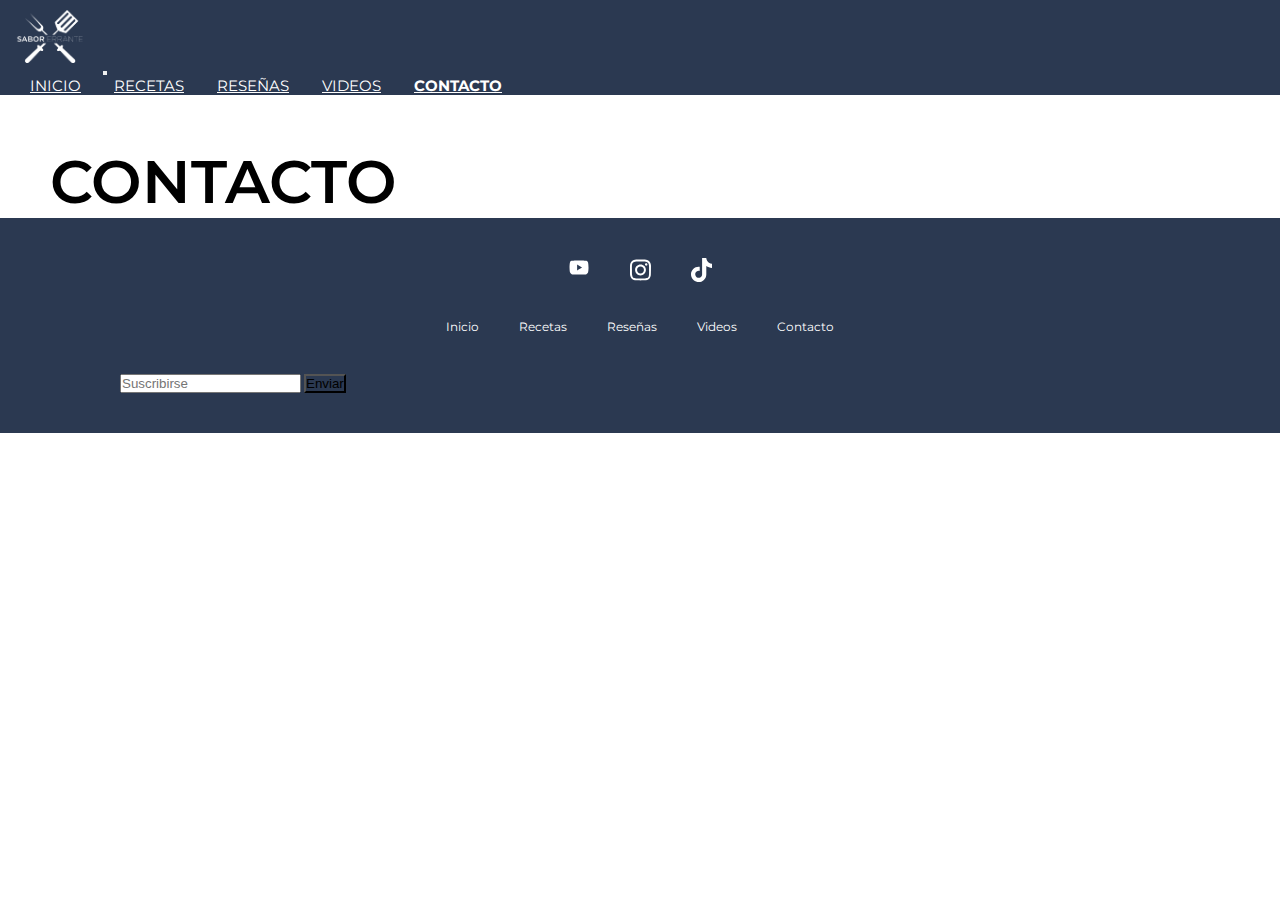
==== pages/contacto.html @ 4d40c04c "pagina recetas terminada" ====
<!DOCTYPE html>
<html lang="en">
<head>
    <meta charset="UTF-8">
    <meta name="viewport" content="width=device-width, initial-scale=1.0">
    <title>Contacto</title>
    <link rel="shortcut icon" href="../media/favicon.png" type="image/x-icon">
    <link href="https://cdn.jsdelivr.net/npm/bootstrap@5.3.2/dist/css/bootstrap.min.css" rel="stylesheet" integrity="sha384-T3c6CoIi6uLrA9TneNEoa7RxnatzjcDSCmG1MXxSR1GAsXEV/Dwwykc2MPK8M2HN" crossorigin="anonymous">
    <link rel="stylesheet" href="../css/style.css">
</head>
<body>
    <header>
        <nav class="navbar navbar-expand-md nav_bar">
            <div class="container-fluid">
                <a class="navbar-brand logo_header" href="../index.html"><img src="../media/logo.png" alt="Logo" class="logo"></a>
                <button class="navbar-toggler" type="button" data-bs-toggle="collapse" data-bs-target="#navbarSupportedContent" aria-controls="navbarSupportedContent" aria-expanded="false" aria-label="Toggle navigation">
                    <span class="navbar-toggler-icon"></span>
                  </button>
                  <div class="collapse navbar-collapse justify-content-end" id="navbarSupportedContent">
                    <ul class="navbar-nav nav_bar-link">
                        <li class="nav-item"><a class="nav-link" href="../index.html">INICIO</a>
                        </li>
                        <li class="nav-item"><a class="nav-link" href="./recetas.html">RECETAS</a>
                        </li>
                        <li class="nav-item"><a class="nav-link" href="./resenas.html">RESEÑAS</a>
                        </li>
                        <li class="nav-item"><a class="nav-link" href="./videos.html">VIDEOS</a>
                        </li>
                        <li class="nav-item"><a class="nav-link active" aria-current="page" href="./contacto.html">CONTACTO</a>
                        </li>
                    </ul>
                </div>
            </div>
        </nav>
    </header>
    <main>
        <h1>Contacto</h1>
    </main>
    <footer>
        <section class="footer">
            <div class="container row nav_social">
                <div class="col-lg-auto col-md-12 rr_ss">
                    <a class="" href="https://www.youtube.com/@Saborerrante" target="_blank"><img src="../media/youtube.svg" alt="Youtube"></a>
                    <a href="https://www.instagram.com/saborerrante/" target="_blank"><img src="../media/instagram.svg" alt="Instagram"></a>
                    <a href="https://www.tiktok.com/@sabor.errante" target="_blank"><img src="../media/tiktok.svg" alt="Tik Tok"></a>
                </div>
                <div class="col-lg-6 col-md-12 nav_link">
                    <ul>
                        <li><a href="../index.html">Inicio</a></li>
                        <li><a href="./recetas.html">Recetas</a></li>
                        <li><a href="./resenas.html">Reseñas</a></li>
                        <li><a href="./videos.html">Videos</a></li>
                        <li><a href="#">Contacto</a></li>
                    </ul>
                    
                </div>
                <div class="col-auto suscribe">
                    <form>
                        <div class="input-group mb-3">
                            <input type="text" class="form-control" placeholder="Suscribirse" aria-label="Suscribirse" aria-describedby="button-addon2">
                            <button class="btn btn-outline-secondary" type="button" id="button-addon2">Enviar</button>
                        </div>
                    </form>
                </div>
            </div>
        </section>
    </footer>
    <script src="https://cdn.jsdelivr.net/npm/bootstrap@5.3.2/dist/js/bootstrap.bundle.min.js" integrity="sha384-C6RzsynM9kWDrMNeT87bh95OGNyZPhcTNXj1NW7RuBCsyN/o0jlpcV8Qyq46cDfL" crossorigin="anonymous"></script>
</body>
</html>
---- css/style.css ----
/* font-size: 62,5%; (Para que 1rem=10px) */
/* Paleta de colores #2b3951 (azul) #0a5b8b (azul claro) #A48A7F (arena) #d8cec6 (arena claro) */
@import url('https://fonts.googleapis.com/css2?family=Montserrat:wght@100;200;300;400;500;600;700;800;900&display=swap');

html{
    font-size: 62.5%;
}

body{
    font-family: 'Montserrat', sans-serif;
}

*{
    margin: 0px;
    padding: 0px;
}

.row{
    max-width: 100%;
    justify-content: center;
    align-items: center;
}

/* header */

header{
    background-color: #2b3951;
    position: sticky;
    top: 0px;
    z-index: 1;
}

header img{
    width: 80px;
    margin: 10px;
}

nav{
    display: flex;
    justify-content:space-between;
    align-items: center;
}

.nav-item{
    list-style: none;
    display: inline-block;
    margin-left: 30px;
}

.nav-link{
    color: white;
    font-size: 1.5rem;
}

.navbar-nav .nav-link.active, .navbar-nav .nav-link.show{
    color: white;
    font-weight: 700;
}


/* Banner index */

.banner{
    background-image: url(../media/banner.jpg);
    height: 650px;
    background-size: cover;
    background-position: bottom;
    text-align: left;
    color: white;
    text-shadow: -1px -1px 20px rgba(0,0,0,1);
}

h1{
    font-size: 6rem;
    text-transform: uppercase;
    padding-top: 50px;
    padding-left: 50px;
    font-weight: 600;
}

.banner span{
    font-weight: 200;
}

.banner p{
    font-size: 2rem;
    padding-left: 50px;
}

h2{
    color: #2b3951;
    font-size: 4rem;
    padding: 50px 0px;
    text-align: center;
}

/*  About index */

.about{
    background-color: #d8cec6;
    justify-content: center;
    padding: 50px;
    
}

.about h2{
    padding: 20px 0;
    text-align: start;
    font-size: 3rem;
}

.about p{
    font-size: 1.5rem;
}

.about img{
    width: 200px;   
}

/* Categorias index */

.categories{
    display: flex;
    flex-direction: row;
    flex-wrap: wrap;
    justify-content: space-around;
    text-align: center;
}

.categories img{
    width: 350px;
    border-radius: 50%;
}

.categories a{
    color:#ffffff;
    font-size: 2.2rem;
    text-decoration: none;
    font-weight: 900;
    text-transform: uppercase;
    position: relative;
    bottom: 180px;
    display: flex;
    justify-content: center;
}

/* Destacadas index */

.featured{
    background-color: #af9a7d;
    padding: 0 50px 50px 50px;
    color: #ffffff;
}

.featured h2{
    color: #ffffff;
    padding: 50px 0px;
}

.recipes{
    display: flex;
    flex-direction: row;
    flex-wrap: wrap;
    text-align: center;
    justify-content: center;
    gap: 2em;
}

.recipes img{
    height: 300px;
    border-radius: 10% 10% 0% 0;
}

.recipes h3{
    font-size: 2rem;
    padding: 10px;
    font-weight: 700;
}

.recipes p{
    font-size: 1.2rem;
    inline-size: 300px;
    overflow-wrap: break-word;
    padding-bottom: 20px;
}

.recipes a{
    color: #ffffff;
}

.card{
    border-radius: 10%;
    width: 320px;
}

.card-body img{
    height: 20px;
}

.btn {
    background-color: #2b3951;
}

.btn:hover{
    background-color: #0a5b8b;
}

.card-body p{
    font-size: 1.2rem;
}

/* footer */

footer{
    background-color: #2b3951;
    padding: 20px 0px;
}

.footer{
    color: #ffffff;
    margin: 0px 100px;
}

.rr_ss{
    display: flex;
    justify-content: center;
    align-items: center;
    padding: 20px;
}

.rr_ss a{
    width: 21px;
    height: 21px;
    margin: 0 20px;
}

.nav_link{
    padding: 20px;
}

.nav_link ul{
    display: flex;
    justify-content: center;
    align-items: center;
}

.nav_link li{
    list-style: none;
    margin: 0 20px;
}

.nav_link a{
    text-decoration: none;
    color: #ffffff;
    font-size: 1.2rem;    
}

.suscribe{
    padding: 20px;
}

/* RECETAS */

/* Banner */
.banner_recetas{
    background-image: url(../media/banner_recetas.jpg);
    height: 350px;
    background-size: cover;
    background-position: bottom;
    text-align: left;
    color: white;
    text-shadow: -1px -1px 20px rgba(0,0,0,1);
}

/* Main Recetas */

.recipes_page{
    display: flex;
    flex-direction: row;
    flex-wrap: wrap;
    text-align: center;
    justify-content: center;
    padding: 50px;
    gap: 2em;
}

.recipes_page img{
    height: 400px;
    object-fit: cover;
    object-position: center;
    border-radius: 10% 10% 0% 0;
}

.recipes_page h3{
    font-size: 2rem;
    padding: 10px;
    font-weight: 700;
}

.recipes_page p{
    font-size: 1.2rem;
    inline-size: 300px;
    overflow-wrap: break-word;
    padding-bottom: 20px;
}

.recipes_page a{
    color: #ffffff;
}

.btn {
    background-color: #2b3951;
}

.btn:hover{
    background-color: #0a5b8b;
}

.card-body p{
    font-size: 1.2rem;
}
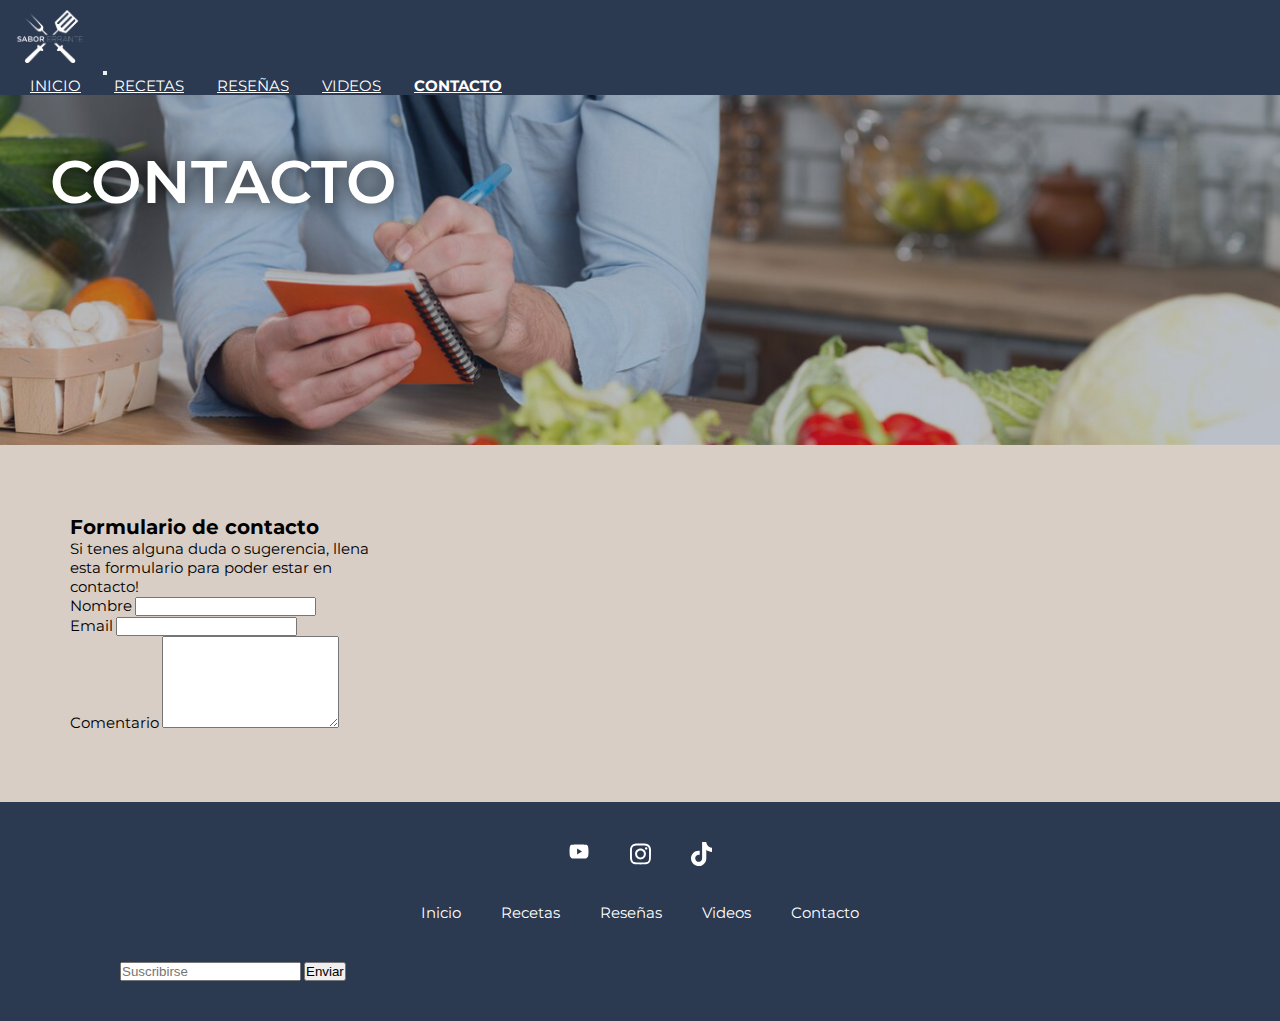
==== commit bda12101: "modificaciones contacto" ====
--- a/pages/contacto.html
+++ b/pages/contacto.html
@@ -34,7 +34,37 @@
         </nav>
     </header>
     <main>
-        <h1>Contacto</h1>
+      <!-- Banner -->
+        <section class="banner_contacto">
+            <div class="container row">
+                <div class="col-lg-12">
+                    <h1>Contacto</h1>
+                </div>                
+            </div>
+        </section>
+        <section class="contacto">
+            <div class="card container justify-content-center card_contacto w-50">
+                <div class="card-body card_form col-12">
+                    <div class="encabezado_form">
+                        <h3>Formulario de contacto</h3>
+                        <p>Si tenes alguna duda o sugerencia, llena esta formulario para poder estar en contacto!</p>
+                    </div>
+                    <div>
+                        <label for="exampleFormControlInput1" class="form-label datos_completar">Nombre</label>
+                        <input class="form-control" type="text" aria-label="default input example">
+                    </div>
+                    <div class="mb-3">
+                        <label for="exampleFormControlInput1" class="form-label datos_completar">Email</label>
+                        <input type="email" class="form-control" id="exampleFormControlInput1">
+                    </div>
+                    <div class="mb-3">
+                        <label for="exampleFormControlTextarea1" class="form-label datos_completar">Comentario</label>
+                        <textarea class="form-control" id="exampleFormControlTextarea1" rows="6"></textarea>
+                    </div>
+                </div>
+              </div>
+          
+        </section>
     </main>
     <footer>
         <section class="footer">
--- a/css/style.css
+++ b/css/style.css
@@ -27,7 +27,7 @@
     background-color: #2b3951;
     position: sticky;
     top: 0px;
-    z-index: 1;
+    z-index: 3;
 }
 
 header img{
@@ -168,7 +168,6 @@
 
 .recipes img{
     height: 300px;
-    border-radius: 10% 10% 0% 0;
 }
 
 .recipes h3{
@@ -178,7 +177,7 @@
 }
 
 .recipes p{
-    font-size: 1.2rem;
+    font-size: 1.5rem;
     inline-size: 300px;
     overflow-wrap: break-word;
     padding-bottom: 20px;
@@ -189,24 +188,25 @@
 }
 
 .card{
-    border-radius: 10%;
     width: 320px;
 }
 
-.card-body img{
+.card_inicio img{
     height: 20px;
 }
 
-.btn {
+.boton_inicio {
     background-color: #2b3951;
-}
-
-.btn:hover{
+    font-size: 1.5rem;
+}
+
+.boton_inicio:hover{
     background-color: #0a5b8b;
-}
-
-.card-body p{
-    font-size: 1.2rem;
+    color: #ffffff;
+}
+
+.card_inicio p{
+    font-size: 1.5rem;
 }
 
 /* footer */
@@ -252,7 +252,7 @@
 .nav_link a{
     text-decoration: none;
     color: #ffffff;
-    font-size: 1.2rem;    
+    font-size: 1.5rem;    
 }
 
 .suscribe{
@@ -280,7 +280,7 @@
     flex-wrap: wrap;
     text-align: center;
     justify-content: center;
-    padding: 50px;
+    padding: 0 50px 50px 50px;
     gap: 2em;
 }
 
@@ -288,7 +288,6 @@
     height: 400px;
     object-fit: cover;
     object-position: center;
-    border-radius: 10% 10% 0% 0;
 }
 
 .recipes_page h3{
@@ -298,7 +297,7 @@
 }
 
 .recipes_page p{
-    font-size: 1.2rem;
+    font-size: 1.5rem;
     inline-size: 300px;
     overflow-wrap: break-word;
     padding-bottom: 20px;
@@ -308,14 +307,145 @@
     color: #ffffff;
 }
 
-.btn {
+.boton_recetas {
     background-color: #2b3951;
-}
-
-.btn:hover{
+    font-size: 1.5rem;
+}
+
+.boton_recetas:hover{
     background-color: #0a5b8b;
-}
-
-.card-body p{
-    font-size: 1.2rem;
-}
+    color: white;
+}
+
+.card_recetas p{
+    font-size: 1.5rem;
+}
+
+/* RESEÑAS */
+
+/* Banner */
+.banner_resenas{
+    background-image: url(../media/banner_resenas.jpg);
+    height: 350px;
+    background-size: cover;
+    background-position: bottom;
+    text-align: left;
+    color: white;
+    text-shadow: -1px -1px 20px rgba(0,0,0,1);
+}
+
+/* Main reseñas */
+
+.resenas{
+    padding: 0 50px 50px 50px;
+}
+
+.resenas_card{
+    padding: 10px;
+}
+
+.resenas_card h3{
+    padding: 20px 0;
+}
+
+.resenas_card a{
+    text-decoration: none;
+    color: #0a5b8b;
+    font-size: 2rem;
+    font-weight: 700;
+}
+
+.resenas_card p{
+    padding-bottom: 20px;
+    font-size: 1.5rem;
+}
+
+.img_carousel img{
+    height: 350px;
+    object-fit: cover;
+    object-position: center;
+}
+
+/* VIDEOS */
+
+/* Banner */
+.banner_videos{
+    background-image: url(../media/banner_videos.jpg);
+    height: 350px;
+    background-size: cover;
+    background-position: center;
+    text-align: left;
+    color: white;
+    text-shadow: -1px -1px 20px rgba(0,0,0,1);
+}
+
+/* main videos */
+
+.video_section{
+    margin: 0 0 50px 0;
+    display: flex;
+    flex-direction: row;
+    justify-content: center;
+    gap: 30px;
+}
+
+.video_page{
+    width: 300px;
+    height: 560px;
+}
+
+.boton_videos {
+    background-color: #2b3951;
+    color: #ffffff;
+    font-size: 1.5rem;
+}
+
+.boton_videos:hover{
+    background-color: #0a5b8b;
+    color: white;
+}
+
+.card_videos p{
+    font-size: 1.5rem;
+}
+
+.card_videos h3{
+    font-size: 2rem;
+    font-weight: 700;
+}
+
+/* CONTACTO */
+/* Banner */
+.banner_contacto{
+    background-image: url(../media/banner_contacto.jpg);
+    height: 350px;
+    background-size: cover;
+    background-position: bottom;
+    text-align: left;
+    color: white;
+    text-shadow: -1px -1px 20px rgba(0,0,0,1);
+}
+
+/* main contacto */
+
+.contacto{
+    background-color: #d8cec6;
+    padding: 50px;
+}
+
+.card_contacto{
+   padding: 20px;
+}
+
+.datos_completar{
+    font-size: 1.5rem;
+}
+
+.encabezado_form h3{
+    font-size: 2rem;
+    font-weight: 700;
+}
+
+.encabezado_form p{
+    font-size: 1.5rem;
+}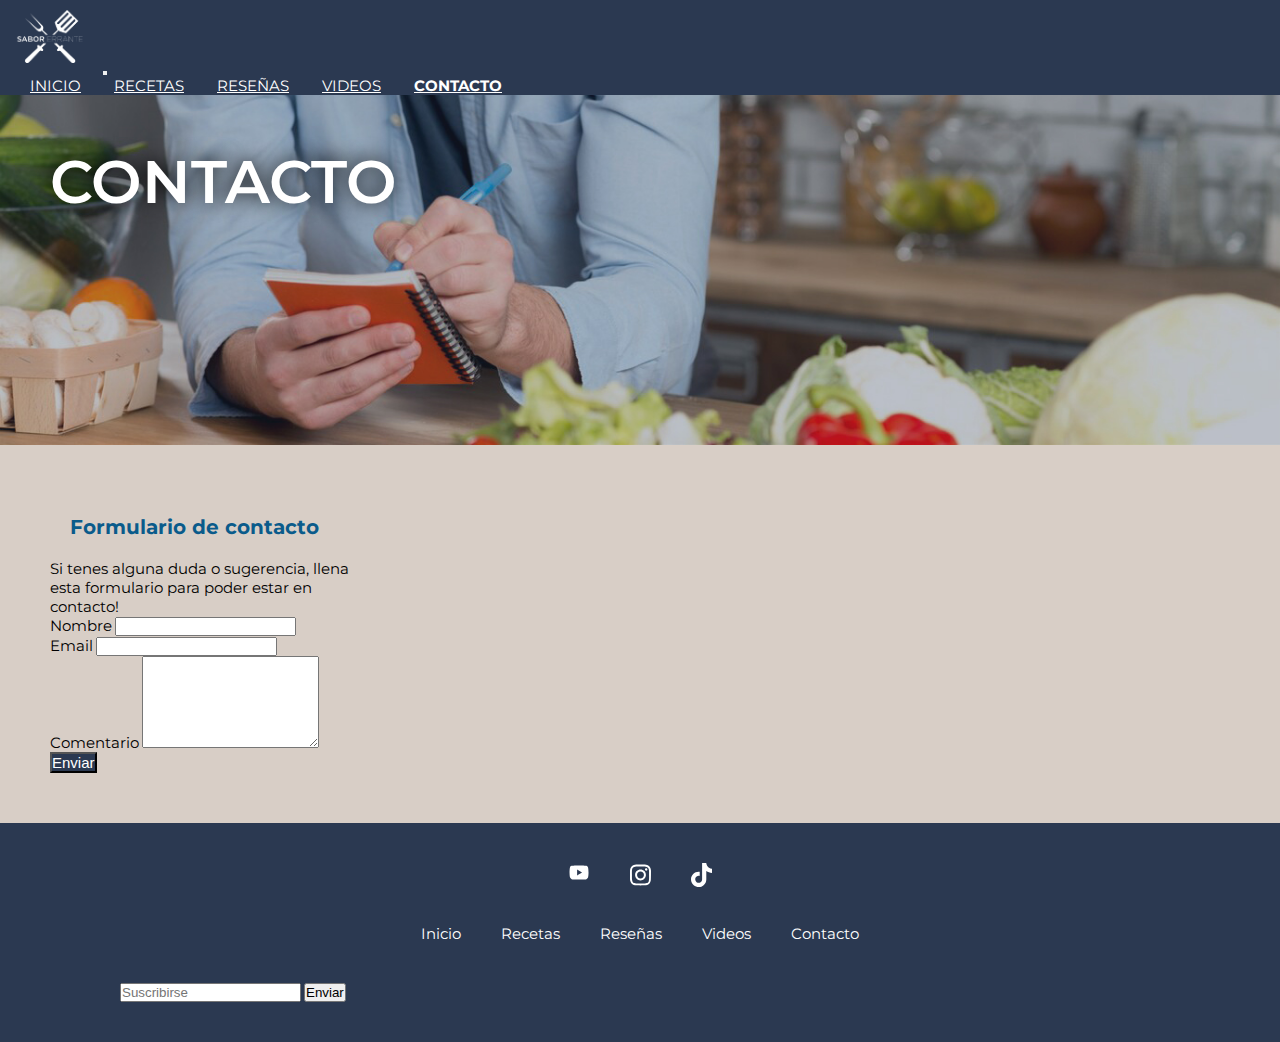
==== commit 7a9dbb70: "revision de codigo" ====
--- a/pages/contacto.html
+++ b/pages/contacto.html
@@ -46,7 +46,7 @@
             <div class="card container justify-content-center card_contacto w-50">
                 <div class="card-body card_form col-12">
                     <div class="encabezado_form">
-                        <h3>Formulario de contacto</h3>
+                        <h3 class="text-center">Formulario de contacto</h3>
                         <p>Si tenes alguna duda o sugerencia, llena esta formulario para poder estar en contacto!</p>
                     </div>
                     <div>
@@ -61,6 +61,7 @@
                         <label for="exampleFormControlTextarea1" class="form-label datos_completar">Comentario</label>
                         <textarea class="form-control" id="exampleFormControlTextarea1" rows="6"></textarea>
                     </div>
+                    <button type="submit" class="btn boton">Enviar</button>
                 </div>
               </div>
           
--- a/css/style.css
+++ b/css/style.css
@@ -195,14 +195,15 @@
     height: 20px;
 }
 
-.boton_inicio {
+.boton {
     background-color: #2b3951;
     font-size: 1.5rem;
-}
-
-.boton_inicio:hover{
+    color: #ffffff;
+}
+
+.boton:hover{
     background-color: #0a5b8b;
-    color: #ffffff;
+    color: white;
 }
 
 .card_inicio p{
@@ -294,6 +295,7 @@
     font-size: 2rem;
     padding: 10px;
     font-weight: 700;
+    color: #0a5b8b;
 }
 
 .recipes_page p{
@@ -305,16 +307,6 @@
 
 .recipes_page a{
     color: #ffffff;
-}
-
-.boton_recetas {
-    background-color: #2b3951;
-    font-size: 1.5rem;
-}
-
-.boton_recetas:hover{
-    background-color: #0a5b8b;
-    color: white;
 }
 
 .card_recetas p{
@@ -412,6 +404,7 @@
 .card_videos h3{
     font-size: 2rem;
     font-weight: 700;
+    color: #0a5b8b;
 }
 
 /* CONTACTO */
@@ -433,9 +426,9 @@
     padding: 50px;
 }
 
-.card_contacto{
+/* .card_contacto{
    padding: 20px;
-}
+} */
 
 .datos_completar{
     font-size: 1.5rem;
@@ -444,6 +437,8 @@
 .encabezado_form h3{
     font-size: 2rem;
     font-weight: 700;
+    color: #0a5b8b;
+    padding: 20px;
 }
 
 .encabezado_form p{
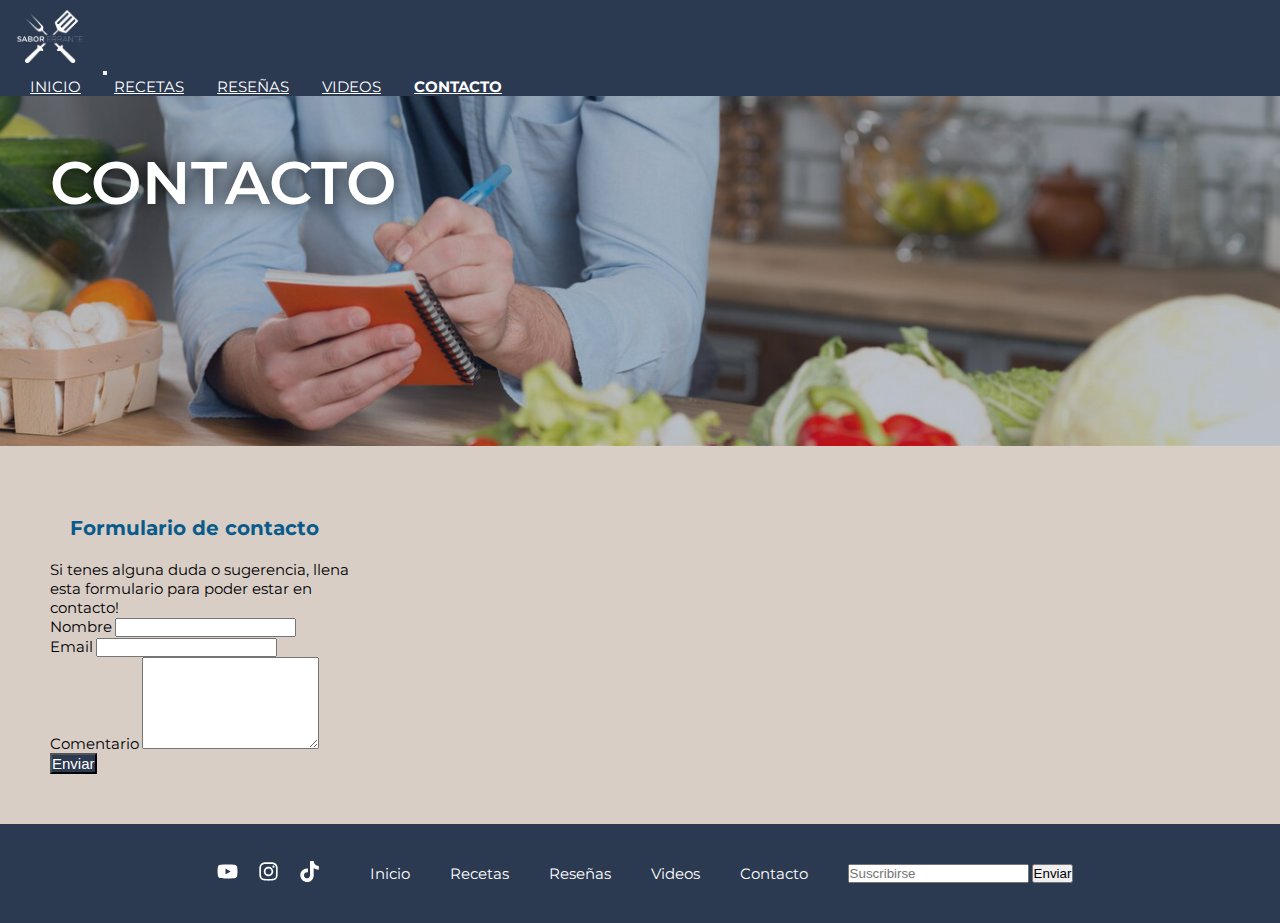
==== commit c4824428: "sass header footer" ====
--- a/pages/contacto.html
+++ b/pages/contacto.html
@@ -6,27 +6,30 @@
     <title>Contacto</title>
     <link rel="shortcut icon" href="../media/favicon.png" type="image/x-icon">
     <link href="https://cdn.jsdelivr.net/npm/bootstrap@5.3.2/dist/css/bootstrap.min.css" rel="stylesheet" integrity="sha384-T3c6CoIi6uLrA9TneNEoa7RxnatzjcDSCmG1MXxSR1GAsXEV/Dwwykc2MPK8M2HN" crossorigin="anonymous">
-    <link rel="stylesheet" href="../css/style.css">
+    <!-- CSS VIEJO -->
+    <link rel="stylesheet" href="../css/back.css">
+    <!-- CSS COMPILADO -->
+    <link rel="stylesheet" href="../css/estilos.css">
 </head>
 <body>
     <header>
         <nav class="navbar navbar-expand-md nav_bar">
             <div class="container-fluid">
-                <a class="navbar-brand logo_header" href="../index.html"><img src="../media/logo.png" alt="Logo" class="logo"></a>
+                <a class="navbar-brand" href="../index.html"><img src="../media/logo.png" alt="logo"></a>
                 <button class="navbar-toggler" type="button" data-bs-toggle="collapse" data-bs-target="#navbarSupportedContent" aria-controls="navbarSupportedContent" aria-expanded="false" aria-label="Toggle navigation">
                     <span class="navbar-toggler-icon"></span>
-                  </button>
-                  <div class="collapse navbar-collapse justify-content-end" id="navbarSupportedContent">
+                </button>
+                <div class="collapse navbar-collapse justify-content-end" id="navbarSupportedContent">
                     <ul class="navbar-nav nav_bar-link">
-                        <li class="nav-item"><a class="nav-link" href="../index.html">INICIO</a>
+                        <li class="nav-item nav_item"><a class="nav-link nav_link" href="../index.html">INICIO</a>
                         </li>
-                        <li class="nav-item"><a class="nav-link" href="./recetas.html">RECETAS</a>
+                        <li class="nav-item nav_item"><a class="nav-link nav_link" href="./recetas.html">RECETAS</a>
                         </li>
-                        <li class="nav-item"><a class="nav-link" href="./resenas.html">RESEÑAS</a>
+                        <li class="nav-item nav_item"><a class="nav-link nav_link" href="./resenas.html">RESEÑAS</a>
                         </li>
-                        <li class="nav-item"><a class="nav-link" href="./videos.html">VIDEOS</a>
+                        <li class="nav-item nav_item"><a class="nav-link nav_link" href="./videos.html">VIDEOS</a>
                         </li>
-                        <li class="nav-item"><a class="nav-link active" aria-current="page" href="./contacto.html">CONTACTO</a>
+                        <li class="nav-item nav_item"><a class="nav-link nav_link active" aria-current="page" href="./contacto.html">CONTACTO</a>
                         </li>
                     </ul>
                 </div>
@@ -69,13 +72,13 @@
     </main>
     <footer>
         <section class="footer">
-            <div class="container row nav_social">
-                <div class="col-lg-auto col-md-12 rr_ss">
+            <div class="container row fila">
+                <div class="col-lg-auto col-md-12 social">
                     <a class="" href="https://www.youtube.com/@Saborerrante" target="_blank"><img src="../media/youtube.svg" alt="Youtube"></a>
                     <a href="https://www.instagram.com/saborerrante/" target="_blank"><img src="../media/instagram.svg" alt="Instagram"></a>
                     <a href="https://www.tiktok.com/@sabor.errante" target="_blank"><img src="../media/tiktok.svg" alt="Tik Tok"></a>
                 </div>
-                <div class="col-lg-6 col-md-12 nav_link">
+                <div class="col-lg-6 col-md-12 mt-3 nav_footer">
                     <ul>
                         <li><a href="../index.html">Inicio</a></li>
                         <li><a href="./recetas.html">Recetas</a></li>
--- a/css/back.css
+++ b/css/back.css
@@ -0,0 +1,344 @@
+/* INDEX */
+/* Banner */
+
+.banner{
+    background-image: url(../media/banner.jpg);
+    height: 650px;
+    background-size: cover;
+    background-position: bottom;
+    text-align: left;
+    color: white;
+    text-shadow: -1px -1px 20px rgba(0,0,0,1);
+}
+
+h1{
+    font-size: 6rem;
+    text-transform: uppercase;
+    padding-top: 50px;
+    padding-left: 50px;
+    font-weight: 600;
+}
+
+.banner span{
+    font-weight: 200;
+}
+
+.banner p{
+    font-size: 2rem;
+    padding-left: 50px;
+}
+
+h2{
+    color: #2b3951;
+    font-size: 4rem;
+    padding: 50px 0px;
+    text-align: center;
+}
+
+/* Presentacion */
+
+.about{
+    background-color: #d8cec6;
+    justify-content: center;
+    padding: 50px;
+    
+}
+
+.about h2{
+    padding: 20px 0;
+    text-align: start;
+    font-size: 3rem;
+}
+
+.about p{
+    font-size: 1.5rem;
+}
+
+.about img{
+    width: 200px;   
+}
+
+/* Categorias */
+
+.categories{
+    display: flex;
+    flex-direction: row;
+    flex-wrap: wrap;
+    justify-content: space-around;
+    text-align: center;
+}
+
+.categories img{
+    width: 350px;
+    border-radius: 50%;
+}
+
+.categories a{
+    color:#ffffff;
+    font-size: 2.2rem;
+    text-decoration: none;
+    font-weight: 900;
+    text-transform: uppercase;
+    position: relative;
+    bottom: 180px;
+    display: flex;
+    justify-content: center;
+}
+
+/* Destacadas */
+
+.featured{
+    background-color: #af9a7d;
+    padding: 0 50px 50px 50px;
+    color: #ffffff;
+}
+
+.featured h2{
+    color: #ffffff;
+    padding: 50px 0px;
+}
+
+.featured_recipes{
+    display: flex;
+    flex-direction: row;
+    flex-wrap: wrap;
+    text-align: center;
+    justify-content: center;
+    gap: 2em;
+}
+
+.featured_recipes img{
+    height: 400px;
+    object-fit: cover;
+    object-position: center;
+}
+
+.featured_recipes h3{
+    font-size: 2rem;
+    padding: 10px;
+    font-weight: 700;    
+    color: #0a5b8b;
+}
+
+.featured_recipes p{
+    font-size: 1.5rem;
+    inline-size: 300px;
+    overflow-wrap: break-word;
+    padding-bottom: 20px;
+}
+
+.featured_recipes a{
+    color: #ffffff;
+}
+
+.card{
+    width: 320px;
+}
+
+.card_box{
+    width: 320px;
+}
+
+.card_content img{
+    height: 20px;
+}
+
+.boton {
+    background-color: #2b3951;
+    font-size: 1.5rem;
+    color: #ffffff;
+}
+
+.boton:hover{
+    background-color: #0a5b8b;
+    color: white;
+}
+
+.card_inicio p{
+    font-size: 1.5rem;
+}
+
+/* RECETAS */
+
+/* Banner */
+.banner_recetas{
+    background-image: url(../media/banner_recetas.jpg);
+    height: 350px;
+    background-size: cover;
+    background-position: bottom;
+    text-align: left;
+    color: white;
+    text-shadow: -1px -1px 20px rgba(0,0,0,1);
+}
+
+/* Main Recetas */
+
+.recipes_page{
+    display: flex;
+    flex-direction: row;
+    flex-wrap: wrap;
+    text-align: center;
+    justify-content: center;
+    padding: 0 50px 50px 50px;
+    gap: 2em;
+}
+
+.recipes_page img{
+    height: 400px;
+    object-fit: cover;
+    object-position: center;
+}
+
+.recipes_page h3{
+    font-size: 2rem;
+    padding: 10px;
+    font-weight: 700;
+    color: #0a5b8b;
+}
+
+.recipes_page p{
+    font-size: 1.5rem;
+    inline-size: 300px;
+    overflow-wrap: break-word;
+    padding-bottom: 20px;
+}
+
+.recipes_page a{
+    color: #ffffff;
+}
+
+.card_box p{
+    font-size: 1.5rem;
+}
+
+/* RESEÑAS */
+
+/* Banner */
+.banner_resenas{
+    background-image: url(../media/banner_resenas.jpg);
+    height: 350px;
+    background-size: cover;
+    background-position: bottom;
+    text-align: left;
+    color: white;
+    text-shadow: -1px -1px 20px rgba(0,0,0,1);
+}
+
+/* Main reseñas */
+
+.resenas{
+    padding: 0 50px 50px 50px;
+}
+
+.resenas_card{
+    padding: 10px;
+}
+
+.resenas_card h3{
+    padding: 20px 0;
+}
+
+.resenas_card a{
+    text-decoration: none;
+    color: #0a5b8b;
+    font-size: 2rem;
+    font-weight: 700;
+}
+
+.resenas_card p{
+    padding-bottom: 20px;
+    font-size: 1.5rem;
+}
+
+.img_carousel img{
+    height: 350px;
+    object-fit: cover;
+    object-position: center;
+}
+
+/* VIDEOS */
+
+/* Banner */
+.banner_videos{
+    background-image: url(../media/banner_videos.jpg);
+    height: 350px;
+    background-size: cover;
+    background-position: center;
+    text-align: left;
+    color: white;
+    text-shadow: -1px -1px 20px rgba(0,0,0,1);
+}
+
+/* main videos */
+
+.video_section{
+    margin: 0 0 50px 0;
+    display: flex;
+    flex-direction: row;
+    justify-content: center;
+    gap: 30px;
+}
+
+.video_page{
+    width: 300px;
+    height: 560px;
+}
+
+.boton_videos {
+    background-color: #2b3951;
+    color: #ffffff;
+    font-size: 1.5rem;
+}
+
+.boton_videos:hover{
+    background-color: #0a5b8b;
+    color: white;
+}
+
+.card_videos p{
+    font-size: 1.5rem;
+}
+
+.card_videos h3{
+    font-size: 2rem;
+    font-weight: 700;
+    color: #0a5b8b;
+}
+
+/* CONTACTO */
+/* Banner */
+.banner_contacto{
+    background-image: url(../media/banner_contacto.jpg);
+    height: 350px;
+    background-size: cover;
+    background-position: bottom;
+    text-align: left;
+    color: white;
+    text-shadow: -1px -1px 20px rgba(0,0,0,1);
+}
+
+/* main contacto */
+
+.contacto{
+    background-color: #d8cec6;
+    padding: 50px;
+}
+
+/* .card_contacto{
+   padding: 20px;
+} */
+
+.datos_completar{
+    font-size: 1.5rem;
+}
+
+.encabezado_form h3{
+    font-size: 2rem;
+    font-weight: 700;
+    color: #0a5b8b;
+    padding: 20px;
+}
+
+.encabezado_form p{
+    font-size: 1.5rem;
+}
--- a/css/estilos.css
+++ b/css/estilos.css
@@ -0,0 +1,122 @@
+/* Estilos generales */
+@import url("https://fonts.googleapis.com/css2?family=Montserrat:wght@100;200;300;400;500;600;700;800;900&display=swap");
+html {
+  font-size: 62.5%;
+  font-family: "Montserrat", sans-serif;
+}
+
+* {
+  margin: 0px;
+  padding: 0px;
+}
+
+h1 {
+  font-size: 6rem;
+  text-transform: uppercase;
+  padding-top: 50px;
+  padding-left: 50px;
+  font-weight: 600;
+}
+
+h2 {
+  color: #2b3951;
+  font-size: 4rem;
+  padding: 50px 0px;
+  text-align: center;
+}
+
+h3 {
+  font-size: 2rem;
+  padding: 10px;
+  font-weight: 700;
+  color: #0a5b8b;
+}
+
+p {
+  font-size: 1.5rem;
+}
+
+a {
+  color: #ffffff;
+  font-size: 1.5rem;
+}
+
+.fila {
+  max-width: 100%;
+  display: flex;
+  flex-direction: row;
+  justify-content: center;
+  align-items: center;
+}
+
+/* Header */
+header {
+  background-color: #2b3951;
+  position: sticky;
+  top: 0px;
+  z-index: 3;
+}
+header .nav_bar {
+  display: flex;
+  flex-direction: row;
+  justify-content: space-between;
+  align-items: center;
+}
+header .nav_bar img {
+  width: 80px;
+  margin: 10px;
+}
+header .nav_bar ul .nav_item {
+  list-style: none;
+  display: inline-block;
+  margin-left: 30px;
+}
+header .nav_bar ul .nav_item .nav_link {
+  color: #ffffff;
+  font-size: 1.5rem;
+}
+header .nav_bar ul .nav_item .nav_link.active, header .nav_bar ul .nav_item .nav_link:hover {
+  font-weight: 700;
+}
+
+/* Footer */
+footer {
+  background-color: #2b3951;
+  padding: 20px 0px;
+}
+footer .footer {
+  display: flex;
+  flex-direction: row;
+  justify-content: center;
+  align-items: center;
+}
+footer .footer .social {
+  display: flex;
+  flex-direction: row;
+  justify-content: center;
+  align-items: center;
+}
+footer .footer .social img {
+  width: 21px;
+  height: 21px;
+  margin: 0 10px;
+}
+footer .footer .nav_footer {
+  padding: 20px;
+}
+footer .footer .nav_footer ul {
+  display: flex;
+  flex-direction: row;
+  justify-content: center;
+  align-items: center;
+  flex-wrap: wrap;
+}
+footer .footer .nav_footer ul li {
+  list-style: none;
+  margin: 0 20px;
+}
+footer .footer .nav_footer ul li a {
+  text-decoration: none;
+}
+
+/*# sourceMappingURL=estilos.css.map */
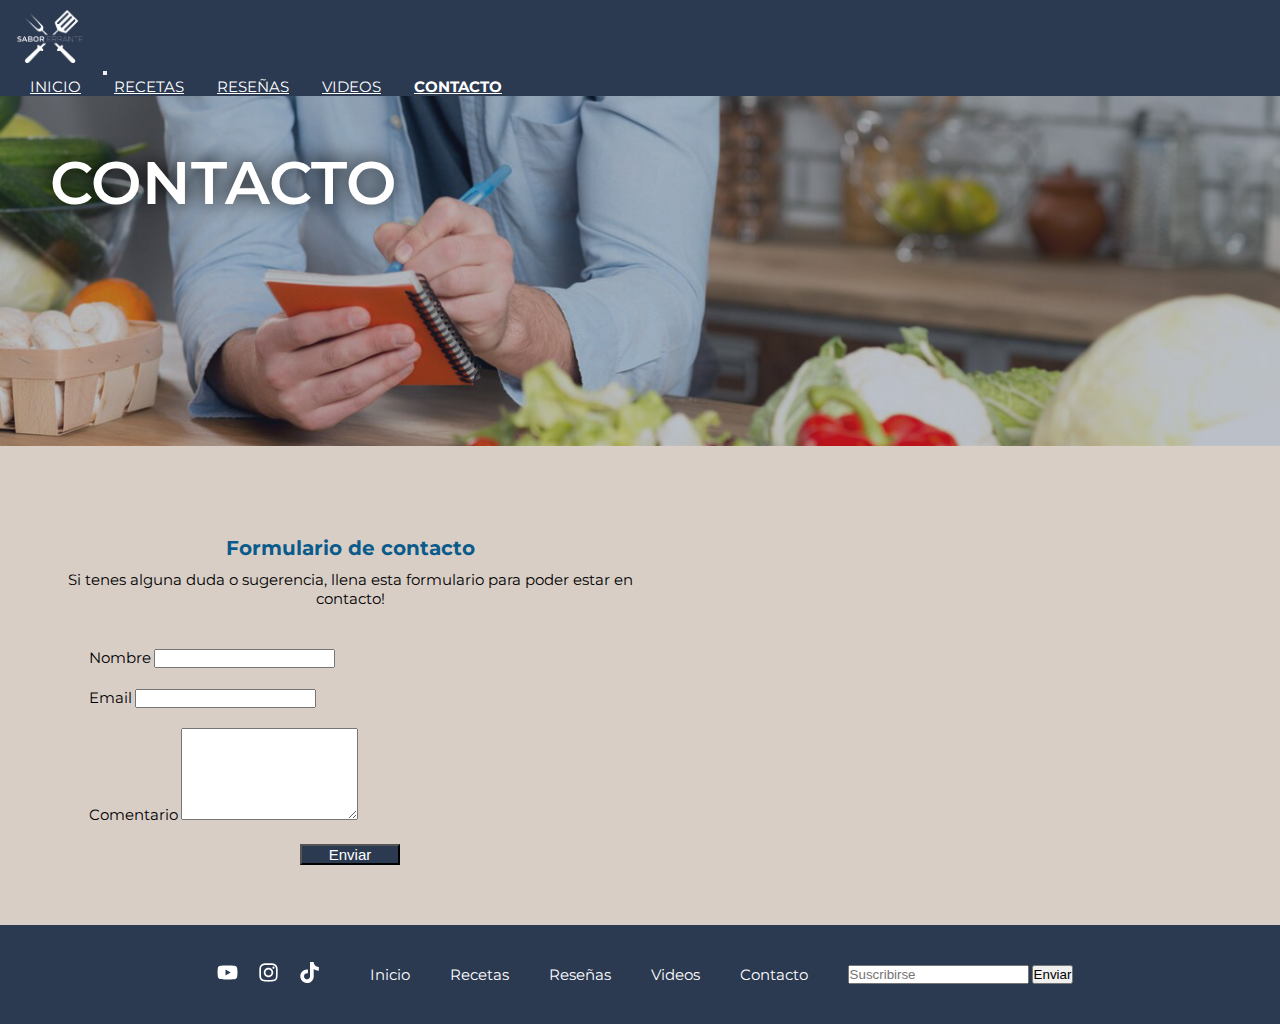
==== commit 9124283d: "sass contacto" ====
--- a/pages/contacto.html
+++ b/pages/contacto.html
@@ -46,28 +46,27 @@
             </div>
         </section>
         <section class="contacto">
-            <div class="card container justify-content-center card_contacto w-50">
-                <div class="card-body card_form col-12">
-                    <div class="encabezado_form">
+            <div class="card container card_box justify-content-center">
+                <div class="card-body card_content col-12">
+                    <div>
                         <h3 class="text-center">Formulario de contacto</h3>
                         <p>Si tenes alguna duda o sugerencia, llena esta formulario para poder estar en contacto!</p>
                     </div>
-                    <div>
+                    <div class="card_form">
                         <label for="exampleFormControlInput1" class="form-label datos_completar">Nombre</label>
                         <input class="form-control" type="text" aria-label="default input example">
                     </div>
-                    <div class="mb-3">
+                    <div class="card_form">
                         <label for="exampleFormControlInput1" class="form-label datos_completar">Email</label>
                         <input type="email" class="form-control" id="exampleFormControlInput1">
                     </div>
-                    <div class="mb-3">
+                    <div class="card_form">
                         <label for="exampleFormControlTextarea1" class="form-label datos_completar">Comentario</label>
                         <textarea class="form-control" id="exampleFormControlTextarea1" rows="6"></textarea>
                     </div>
                     <button type="submit" class="btn boton">Enviar</button>
                 </div>
-              </div>
-          
+            </div>
         </section>
     </main>
     <footer>
--- a/css/back.css
+++ b/css/back.css
@@ -1,344 +1 @@
-/* INDEX */
-/* Banner */
 
-.banner{
-    background-image: url(../media/banner.jpg);
-    height: 650px;
-    background-size: cover;
-    background-position: bottom;
-    text-align: left;
-    color: white;
-    text-shadow: -1px -1px 20px rgba(0,0,0,1);
-}
-
-h1{
-    font-size: 6rem;
-    text-transform: uppercase;
-    padding-top: 50px;
-    padding-left: 50px;
-    font-weight: 600;
-}
-
-.banner span{
-    font-weight: 200;
-}
-
-.banner p{
-    font-size: 2rem;
-    padding-left: 50px;
-}
-
-h2{
-    color: #2b3951;
-    font-size: 4rem;
-    padding: 50px 0px;
-    text-align: center;
-}
-
-/* Presentacion */
-
-.about{
-    background-color: #d8cec6;
-    justify-content: center;
-    padding: 50px;
-    
-}
-
-.about h2{
-    padding: 20px 0;
-    text-align: start;
-    font-size: 3rem;
-}
-
-.about p{
-    font-size: 1.5rem;
-}
-
-.about img{
-    width: 200px;   
-}
-
-/* Categorias */
-
-.categories{
-    display: flex;
-    flex-direction: row;
-    flex-wrap: wrap;
-    justify-content: space-around;
-    text-align: center;
-}
-
-.categories img{
-    width: 350px;
-    border-radius: 50%;
-}
-
-.categories a{
-    color:#ffffff;
-    font-size: 2.2rem;
-    text-decoration: none;
-    font-weight: 900;
-    text-transform: uppercase;
-    position: relative;
-    bottom: 180px;
-    display: flex;
-    justify-content: center;
-}
-
-/* Destacadas */
-
-.featured{
-    background-color: #af9a7d;
-    padding: 0 50px 50px 50px;
-    color: #ffffff;
-}
-
-.featured h2{
-    color: #ffffff;
-    padding: 50px 0px;
-}
-
-.featured_recipes{
-    display: flex;
-    flex-direction: row;
-    flex-wrap: wrap;
-    text-align: center;
-    justify-content: center;
-    gap: 2em;
-}
-
-.featured_recipes img{
-    height: 400px;
-    object-fit: cover;
-    object-position: center;
-}
-
-.featured_recipes h3{
-    font-size: 2rem;
-    padding: 10px;
-    font-weight: 700;    
-    color: #0a5b8b;
-}
-
-.featured_recipes p{
-    font-size: 1.5rem;
-    inline-size: 300px;
-    overflow-wrap: break-word;
-    padding-bottom: 20px;
-}
-
-.featured_recipes a{
-    color: #ffffff;
-}
-
-.card{
-    width: 320px;
-}
-
-.card_box{
-    width: 320px;
-}
-
-.card_content img{
-    height: 20px;
-}
-
-.boton {
-    background-color: #2b3951;
-    font-size: 1.5rem;
-    color: #ffffff;
-}
-
-.boton:hover{
-    background-color: #0a5b8b;
-    color: white;
-}
-
-.card_inicio p{
-    font-size: 1.5rem;
-}
-
-/* RECETAS */
-
-/* Banner */
-.banner_recetas{
-    background-image: url(../media/banner_recetas.jpg);
-    height: 350px;
-    background-size: cover;
-    background-position: bottom;
-    text-align: left;
-    color: white;
-    text-shadow: -1px -1px 20px rgba(0,0,0,1);
-}
-
-/* Main Recetas */
-
-.recipes_page{
-    display: flex;
-    flex-direction: row;
-    flex-wrap: wrap;
-    text-align: center;
-    justify-content: center;
-    padding: 0 50px 50px 50px;
-    gap: 2em;
-}
-
-.recipes_page img{
-    height: 400px;
-    object-fit: cover;
-    object-position: center;
-}
-
-.recipes_page h3{
-    font-size: 2rem;
-    padding: 10px;
-    font-weight: 700;
-    color: #0a5b8b;
-}
-
-.recipes_page p{
-    font-size: 1.5rem;
-    inline-size: 300px;
-    overflow-wrap: break-word;
-    padding-bottom: 20px;
-}
-
-.recipes_page a{
-    color: #ffffff;
-}
-
-.card_box p{
-    font-size: 1.5rem;
-}
-
-/* RESEÑAS */
-
-/* Banner */
-.banner_resenas{
-    background-image: url(../media/banner_resenas.jpg);
-    height: 350px;
-    background-size: cover;
-    background-position: bottom;
-    text-align: left;
-    color: white;
-    text-shadow: -1px -1px 20px rgba(0,0,0,1);
-}
-
-/* Main reseñas */
-
-.resenas{
-    padding: 0 50px 50px 50px;
-}
-
-.resenas_card{
-    padding: 10px;
-}
-
-.resenas_card h3{
-    padding: 20px 0;
-}
-
-.resenas_card a{
-    text-decoration: none;
-    color: #0a5b8b;
-    font-size: 2rem;
-    font-weight: 700;
-}
-
-.resenas_card p{
-    padding-bottom: 20px;
-    font-size: 1.5rem;
-}
-
-.img_carousel img{
-    height: 350px;
-    object-fit: cover;
-    object-position: center;
-}
-
-/* VIDEOS */
-
-/* Banner */
-.banner_videos{
-    background-image: url(../media/banner_videos.jpg);
-    height: 350px;
-    background-size: cover;
-    background-position: center;
-    text-align: left;
-    color: white;
-    text-shadow: -1px -1px 20px rgba(0,0,0,1);
-}
-
-/* main videos */
-
-.video_section{
-    margin: 0 0 50px 0;
-    display: flex;
-    flex-direction: row;
-    justify-content: center;
-    gap: 30px;
-}
-
-.video_page{
-    width: 300px;
-    height: 560px;
-}
-
-.boton_videos {
-    background-color: #2b3951;
-    color: #ffffff;
-    font-size: 1.5rem;
-}
-
-.boton_videos:hover{
-    background-color: #0a5b8b;
-    color: white;
-}
-
-.card_videos p{
-    font-size: 1.5rem;
-}
-
-.card_videos h3{
-    font-size: 2rem;
-    font-weight: 700;
-    color: #0a5b8b;
-}
-
-/* CONTACTO */
-/* Banner */
-.banner_contacto{
-    background-image: url(../media/banner_contacto.jpg);
-    height: 350px;
-    background-size: cover;
-    background-position: bottom;
-    text-align: left;
-    color: white;
-    text-shadow: -1px -1px 20px rgba(0,0,0,1);
-}
-
-/* main contacto */
-
-.contacto{
-    background-color: #d8cec6;
-    padding: 50px;
-}
-
-/* .card_contacto{
-   padding: 20px;
-} */
-
-.datos_completar{
-    font-size: 1.5rem;
-}
-
-.encabezado_form h3{
-    font-size: 2rem;
-    font-weight: 700;
-    color: #0a5b8b;
-    padding: 20px;
-}
-
-.encabezado_form p{
-    font-size: 1.5rem;
-}
--- a/css/estilos.css
+++ b/css/estilos.css
@@ -1,3 +1,4 @@
+@charset "UTF-8";
 /* Estilos generales */
 @import url("https://fonts.googleapis.com/css2?family=Montserrat:wght@100;200;300;400;500;600;700;800;900&display=swap");
 html {
@@ -29,7 +30,6 @@
   font-size: 2rem;
   padding: 10px;
   font-weight: 700;
-  color: #0a5b8b;
 }
 
 p {
@@ -47,6 +47,32 @@
   flex-direction: row;
   justify-content: center;
   align-items: center;
+}
+
+.card_box {
+  width: 320px;
+}
+.card_box .card_content {
+  display: flex;
+  flex-direction: column;
+  justify-content: start;
+  align-items: center;
+}
+.card_box .card_content h3 {
+  color: #0a5b8b;
+  text-align: center;
+}
+.card_box .card_content p {
+  text-align: center;
+  padding-bottom: 20px;
+}
+.card_box .card_content .boton {
+  background-color: #2b3951;
+  font-size: 1.5rem;
+  color: #ffffff;
+}
+.card_box .card_content .boton:hover {
+  background-color: #0a5b8b;
 }
 
 /* Header */
@@ -119,4 +145,230 @@
   text-decoration: none;
 }
 
+/* INDEX */
+/* Banner */
+.banner {
+  background-image: url(../media/banner.jpg);
+  height: 650px;
+  background-size: cover;
+  background-position: bottom;
+  text-align: left;
+  color: #ffffff;
+  text-shadow: -1px -1px 20px rgb(0, 0, 0);
+}
+.banner span {
+  font-weight: 200;
+}
+.banner p {
+  font-size: 2rem;
+  padding-left: 50px;
+}
+
+/* Presentacion */
+.about {
+  background-color: #d8cec6;
+  justify-content: center;
+  padding: 50px;
+}
+.about h2 {
+  padding: 20px 0;
+  text-align: start;
+  font-size: 3rem;
+}
+.about img {
+  width: 200px;
+}
+
+/* Categorias */
+.categories {
+  display: flex;
+  flex-direction: row;
+  justify-content: space-around;
+  align-items: center;
+  flex-wrap: wrap;
+}
+.categories img {
+  width: 350px;
+  border-radius: 50%;
+}
+.categories a {
+  font-size: 2.2rem;
+  text-decoration: none;
+  font-weight: 900;
+  text-transform: uppercase;
+  position: relative;
+  bottom: 180px;
+  display: flex;
+  flex-direction: row;
+  justify-content: center;
+  align-items: center;
+}
+
+/* Destacadas */
+.featured {
+  background-color: #A48A7F;
+  padding: 0 50px 50px 50px;
+}
+.featured h2 {
+  color: #ffffff;
+}
+.featured .featured_recipes {
+  display: flex;
+  flex-direction: row;
+  justify-content: center;
+  align-items: center;
+  flex-wrap: wrap;
+  gap: 2em;
+}
+.featured .featured_recipes .card_box {
+  width: 320px;
+}
+.featured .featured_recipes .card_box img {
+  height: 400px;
+  object-fit: cover;
+  object-position: center;
+}
+.featured .featured_recipes .card_box .card_content img {
+  height: 20px;
+}
+
+/* RECETAS */
+/* Banner */
+.banner_recetas {
+  background-image: url(../media/banner_recetas.jpg);
+  height: 350px;
+  background-size: cover;
+  background-position: bottom;
+  text-align: left;
+  color: #ffffff;
+  text-shadow: -1px -1px 20px rgb(0, 0, 0);
+}
+
+/* Recetas */
+.recipes_page {
+  display: flex;
+  flex-direction: row;
+  justify-content: center;
+  align-items: center;
+  flex-wrap: wrap;
+  padding: 0 50px 50px 50px;
+  gap: 2em;
+}
+.recipes_page .card_box {
+  width: 320px;
+}
+.recipes_page .card_box img {
+  height: 400px;
+  object-fit: cover;
+  object-position: center;
+}
+
+/* RESEÑAS */
+/* Banner */
+.banner_resenas {
+  background-image: url(../media/banner_resenas.jpg);
+  height: 350px;
+  background-size: cover;
+  background-position: bottom;
+  text-align: left;
+  color: #ffffff;
+  text-shadow: -1px -1px 20px rgb(0, 0, 0);
+}
+
+/* Reseñas */
+.resenas {
+  padding: 0 50px;
+  display: flex;
+  flex-direction: column;
+  justify-content: center;
+  align-items: center;
+}
+.resenas .resenas_card {
+  display: flex;
+  flex-direction: row;
+  justify-content: center;
+  align-items: center;
+  padding-bottom: 50px;
+}
+.resenas .resenas_card .card_content h3 {
+  padding-bottom: 20px;
+}
+.resenas .resenas_card .card_content a {
+  text-decoration: none;
+  color: #0a5b8b;
+  font-size: 2rem;
+  font-weight: 700;
+}
+.resenas .resenas_card .card_content .mapa {
+  width: 100%;
+  height: 180px;
+}
+.resenas .resenas_card .carrusel img {
+  height: 350px;
+  object-fit: cover;
+  object-position: center;
+}
+
+/* VIDEOS */
+/* Banner */
+.banner_videos {
+  background-image: url(../media/banner_videos.jpg);
+  height: 350px;
+  background-size: cover;
+  background-position: center;
+  text-align: left;
+  color: #ffffff;
+  text-shadow: -1px -1px 20px rgb(0, 0, 0);
+}
+
+/* Videos */
+.video_page {
+  display: flex;
+  flex-direction: row;
+  justify-content: center;
+  align-items: center;
+  margin-bottom: 50px;
+  gap: 30px;
+}
+.video_page .card_box video {
+  width: 300px;
+  height: 560px;
+}
+
+/* CONTACTO */
+/* Banner */
+.banner_contacto {
+  background-image: url(../media/banner_contacto.jpg);
+  height: 350px;
+  background-size: cover;
+  background-position: bottom;
+  text-align: left;
+  color: #ffffff;
+  text-shadow: -1px -1px 20px rgb(0, 0, 0);
+}
+
+/* Contacto */
+.contacto {
+  background-color: #d8cec6;
+  padding: 50px;
+}
+.contacto .card_box {
+  width: 600px;
+}
+.contacto .card_box .card_content {
+  padding: 10px;
+  margin-top: 20px;
+}
+.contacto .card_box .card_content .card_form {
+  width: 90%;
+  margin-top: 20px;
+}
+.contacto .card_box .card_content .card_form .datos_completar {
+  font-size: 1.5rem;
+}
+.contacto .card_box .card_content .boton {
+  margin-top: 20px;
+  width: 100px;
+}
+
 /*# sourceMappingURL=estilos.css.map */
